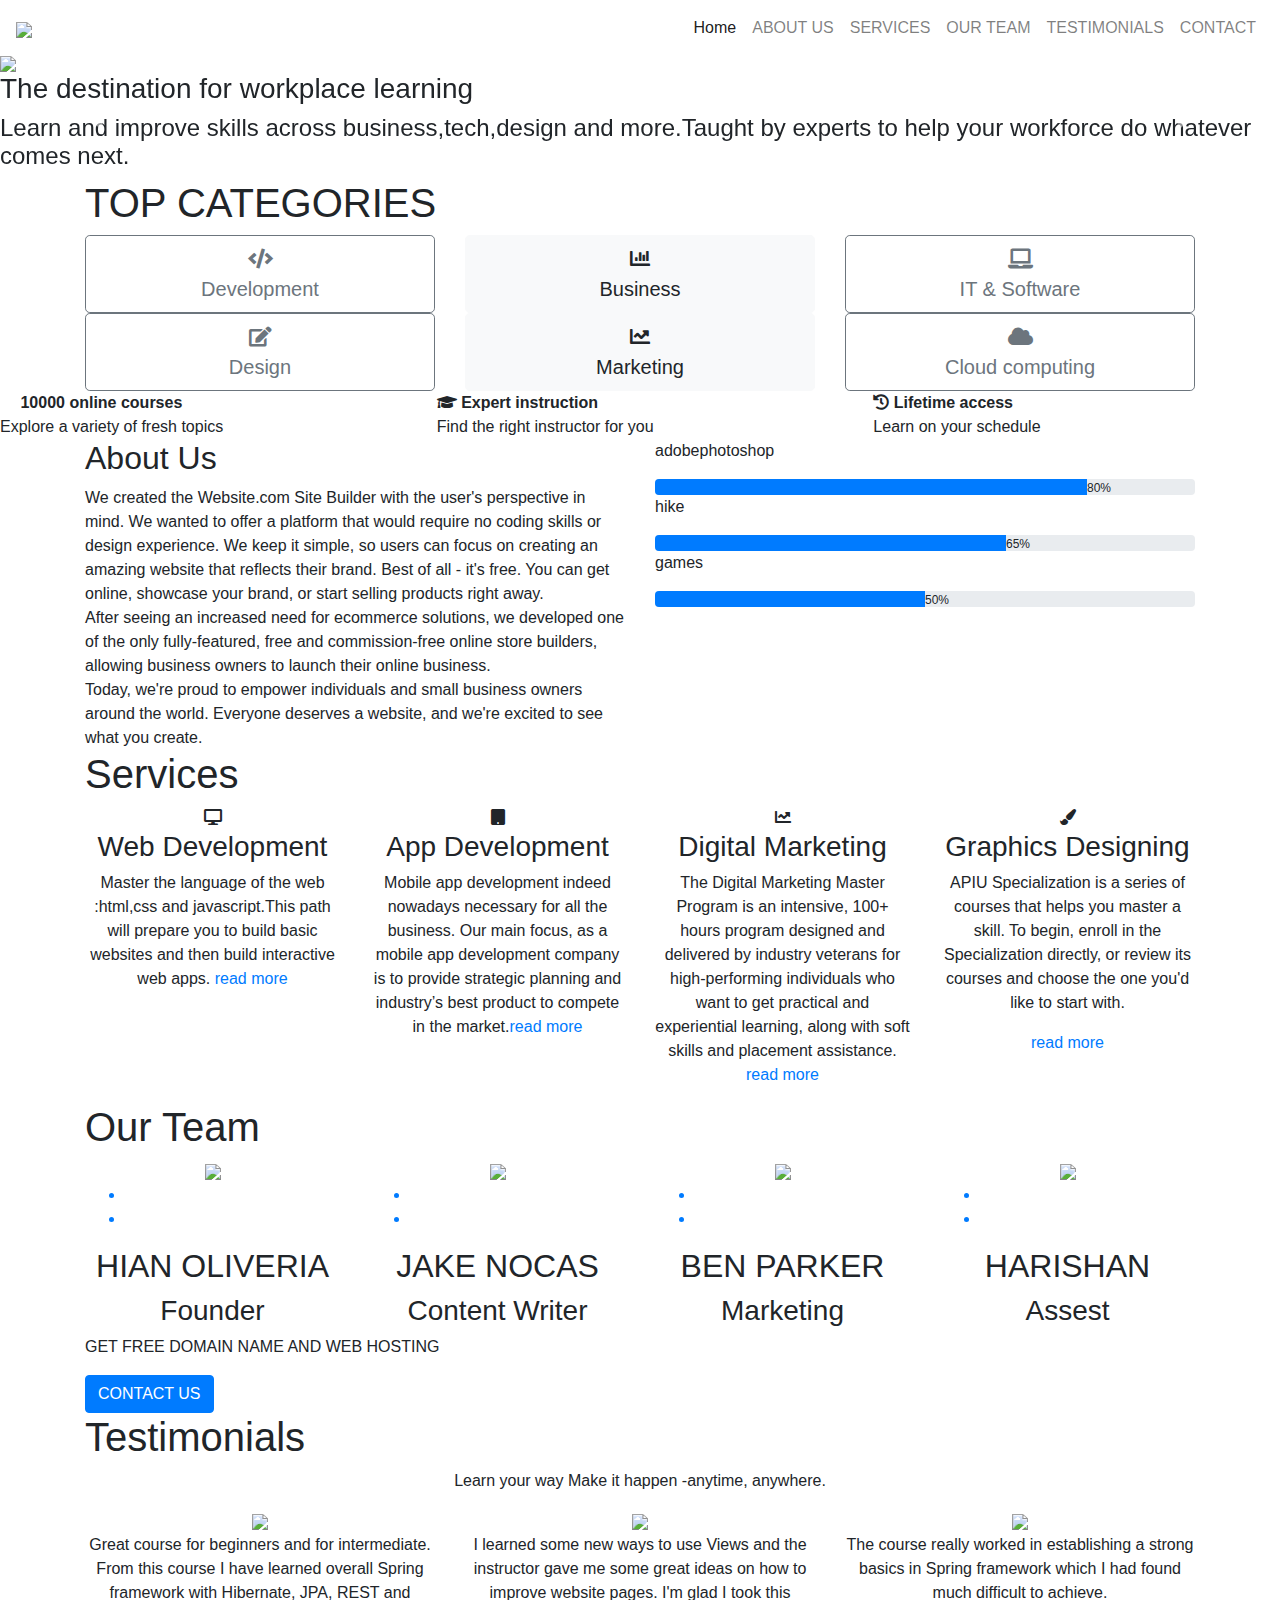
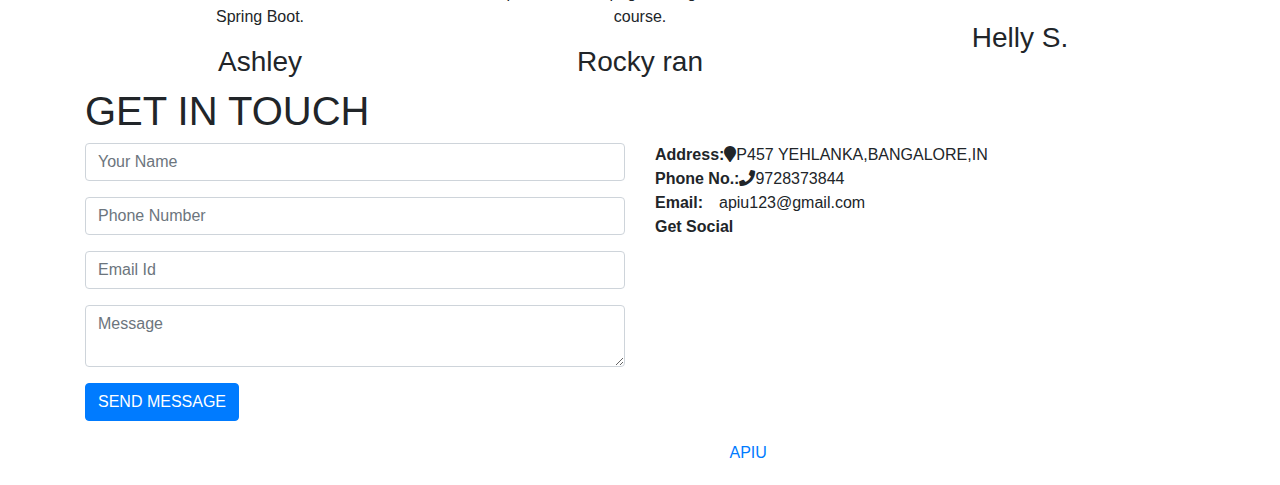
==== index.html @ 8c60d84e "add footer for your page, and fix fontawesome" ====
<!DOCTYPE html>
<html>
  <head>
    <title>APIU WEBSITE</title>
    <link rel="stylesheet" type="text/css" href="makeup.css" />
    <link
      href="https://fonts.googleapis.com/css?family=ZCOOL+XiaoWei"
      rel="stylesheet"
    />
    <link
      href="https://fonts.googleapis.com/css?family=Arvo|Indie+Flower|Josefin+Sans|ZCOOL+XiaoWei"
      rel="stylesheet"
    />
    <link
      href="https://fonts.googleapis.com/css?family=Arvo|Indie+Flower|Josefin+Sans|Shadows+Into+Light|ZCOOL+XiaoWei"
      rel="stylesheet"
    />

    <link
      rel="stylesheet"
      href="https://stackpath.bootstrapcdn.com/bootstrap/4.3.1/css/bootstrap.min.css"
    />
    <script src="https://code.jquery.com/jquery-3.3.1.slim.min.js"></script>
    <script src="https://cdnjs.cloudflare.com/ajax/libs/popper.js/1.14.7/umd/popper.min.js"></script>
    <script src="https://stackpath.bootstrapcdn.com/bootstrap/4.3.1/js/bootstrap.min.js"></script>

    <link
      rel="stylesheet"
      href="https://stackpath.bootstrapcdn.com/font-awesome/4.7.0/css/font-awesome.min.css"
    />
    <link rel="stylesheet" type="text/css" href="fontawesome/css/all.min.css">

  </head>

  <body>
    <!-----menubar------>
    <section id="nav-bar">
      <nav class="navbar navbar-expand-lg navbar-light">
        <a class="navbar-brand" href="#"><img src="L1.png" /></a>
        <button
          class="navbar-toggler"
          type="button"
          data-toggle="collapse"
          data-target="#navbarNav"
          aria-controls="navbarNav"
          aria-expanded="false"
          aria-label="Toggle navigation"
        >
          <span class="navbar-toggler-icon"></span>
        </button>
        <div class="collapse navbar-collapse" id="navbarNav">
          <ul class="navbar-nav ml-auto">
            <li class="nav-item active">
              <a class="nav-link" href="#">Home</a>
            </li>
            <li class="nav-item">
              <a class="nav-link" href="#about">ABOUT US</a>
            </li>
            <li class="nav-item">
              <a class="nav-link" href="#services">SERVICES</a>
            </li>
            <li class="nav-item">
              <a class="nav-link" href="#team">OUR TEAM</a>
            </li>
            <li class="nav-item">
              <a class="nav-link" href="#testimonials">TESTIMONIALS</a>
            </li>

            <li class="nav-item">
              <a class="nav-link" href="#contact">CONTACT</a>
            </li>
          </ul>
        </div>
      </nav>
    </section>
    <!--SLIDER--->

    <div id="slider">
      <div id="headerslider" class="carousel slide" data-ride="carousel">
        <ol class="carousel-indicators">
          <li data-target="#headerslider" data-slide-to="0" class="active"></li>
          <li data-target="#headerslider" data-slide-to="1"></li>
          <li data-target="#headerslider" data-slide-to="2"></li>
        </ol>
        <div class="carousel-inner">
          <div class="carousel-item active">
            <img src="Huge-Backgrounds-33.jpg" class="d-block w-100" />
            <div class="caption1">
              <h3>The destination for workplace learning</h3>
              <h4>
                Learn and improve skills across business,tech,design and
                more.Taught by experts to help your workforce do whatever comes
                next.
              </h4>
            </div>
          </div>
          <div class="carousel-item">
            <img src="statistics.jpg" class="d-block w-100" />
            <div class="caption2">
              <h3>Gain skills in demand across India</h3>
              <h4>Keep learning, you can achieve anything!</h4>
            </div>
          </div>
          <div class="carousel-item">
            <img src="1357922b6712244.jpg" class="d-block w-100" />
            <div class="caption3">
              <h2>
                Programming is the art of algorithm design and the craft of
                debugging errant code.
              </h2>
            </div>
          </div>
        </div>
        <a
          class="carousel-control-prev"
          href="#headerslider"
          role="button"
          data-slide="prev"
        >
          <span class="carousel-control-prev-icon" aria-hidden="true"></span>
          <span class="sr-only">Previous</span>
        </a>
        <a
          class="carousel-control-next"
          href="#headerslider"
          role="button"
          data-slide="next"
        >
          <span class="carousel-control-next-icon" aria-hidden="true"></span>
          <span class="sr-only">Next</span>
        </a>
      </div>
    </div>

    <!----multi----->
    <div class="container">
      <h1>TOP CATEGORIES</h1>
      <div class="row">
        <div class="col-sm">
          <a
            href="https://www.udemy.com/courses/development/"
            class="btn btn-outline-secondary btn-lg btn-block"
            ><i class="fa fa-code"></i><br />Development</a
          >
        </div>
        <div class="col-md">
          <a
            href="https://www.udemy.com/courses/business/"
            class="btn btn-light btn-lg btn-block"
            ><i class="fa fa-bar-chart"></i><br />Business</a
          >
        </div>
        <div class="col-sm">
          <a
            href="https://www.udemy.com/courses/it-and-software/"
            class="btn btn-outline-secondary btn-lg btn-block"
            ><i class="fa fa-laptop"></i><br />IT & Software</a
          >
        </div>
      </div>
      <div class="row">
        <div class="col-sm">
          <a
            href="https://www.udemy.com/courses/design/"
            class="btn btn-outline-secondary btn-lg btn-block"
            ><i class="fa fa-pencil-square-o"></i><br />Design</a
          >
        </div>
        <div class="col-md">
          <a
            href="https://www.udemy.com/courses/marketing/"
            class="btn btn-light btn-lg btn-block"
            ><i class="fa fa-line-chart"></i><br />Marketing</a
          >
        </div>
        <div class="col-sm">
          <a
            href="web/content.html"
            class="btn btn-outline-secondary btn-lg btn-block"
            ><i class="fa fa-cloud"></i><br />Cloud computing</a
          >
        </div>
      </div>
    </div>
    <!-----bar---->
    <div class="bar">
      <div class="row">
        <div class="col-sm">
          <i class="fa fa-paper-plane-o"></i>

          <b>10000 online courses</b><br />
          Explore a variety of fresh topics
        </div>
        <div class="col-sm">
          <i class="fa fa-graduation-cap"></i>
          <b>Expert instruction</b><br />
          Find the right instructor for you
        </div>
        <div class="col-sm">
          <i class="fa fa-history"></i>
          <b>Lifetime access</b><br />
          Learn on your schedule
        </div>
      </div>
    </div>

    <!----about us--->
    <section id="about">
      <div class="container">
        <div class="row">
          <div class="col-md-6 skills-bar">
            <h2>About Us</h2>
            <div class="about-content">
              We created the Website.com Site Builder with the user's
              perspective in mind. We wanted to offer a platform that would
              require no coding skills or design experience. We keep it simple,
              so users can focus on creating an amazing website that reflects
              their brand. Best of all - it's free. You can get online, showcase
              your brand, or start selling products right away.
              <br />
              After seeing an increased need for ecommerce solutions, we
              developed one of the only fully-featured, free and commission-free
              online store builders, allowing business owners to launch their
              online business.
              <br />
              Today, we're proud to empower individuals and small business
              owners around the world. Everyone deserves a website, and we're
              excited to see what you create.
            </div>
          </div>
          <div class="col-md-6">
            <p>adobephotoshop</p>
            <div class="progress">
              <div class="progress-bar" style="width: 80%"></div>
              80%
            </div>
            <p>hike</p>
            <div class="progress">
              <div class="progress-bar" style="width: 65%"></div>
              65%
            </div>
            <p>games</p>
            <div class="progress">
              <div class="progress-bar" style="width: 50%"></div>
              50%
            </div>
          </div>
        </div>
      </div>
    </section>

    <!---services-->
    <section id="services">
      <div class="container">
        <h1>Services</h1>
        <div class="row">
          <div class="col-md-3 text-center">
            <div class="icon">
              <i class="fa fa-desktop"></i>
              <h3>Web Development</h3>
              <p>
                Master the language of the web :html,css and javascript.This
                path will prepare you to build basic websites and then build
                interactive web apps.
                <a
                  href="https://en.wikipedia.org/wiki/Web_development"
                  target="_blank"
                  >read more
                </a>
              </p>
            </div>
          </div>
          <div class="col-md-3 text-center">
            <div class="icon">
              <i class="fa fa-tablet"></i>
              <h3>App Development</h3>
              <p>
                Mobile app development indeed nowadays necessary for all the
                business. Our main focus, as a mobile app development company is
                to provide strategic planning and industry’s best product to
                compete in the market.<a
                  href="https://en.wikipedia.org/wiki/Mobile_app_development"
                  target="_blank"
                  >read more
                </a>
              </p>
            </div>
          </div>
          <div class="col-md-3 text-center">
            <div class="icon">
              <i class="fa fa-line-chart"></i>
              <h3>Digital Marketing</h3>
              <p>
                The Digital Marketing Master Program is an intensive, 100+ hours
                program designed and delivered by industry veterans for
                high-performing individuals who want to get practical and
                experiential learning, along with soft skills and placement
                assistance.
                <a
                  href="https://en.wikipedia.org/wiki/Digital_marketing"
                  target="_blank"
                  >read more
                </a>
              </p>
            </div>
          </div>

          <div class="col-md-3 text-center">
            <div class="icon">
              <i class="fa fa-paint-brush"></i>
              <h3>Graphics Designing</h3>
              <p>
                APIU Specialization is a series of courses that helps you master
                a skill. To begin, enroll in the Specialization directly, or
                review its courses and choose the one you'd like to start with.
              </p>
              <a
                href="https://www.straighterline.com/degree-paths/graphic-design-degree/"
                target="_blank"
                >read more
              </a>
            </div>
          </div>
        </div>
      </div>
    </section>

    <!---team members---->
    <section id="team">
      <div class="container">
        <h1>Our Team</h1>
        <div class="row">
          <div class="col-md-3 profile-pic text-center">
            <div class="img-box">
              <img
                src="hian-oliveira-n_L_ppO4QtY-unsplash.jpg"
                class="img-responsive"
              />
              <ul>
                <a href="" target="_blank"
                  ><li><i class="fa fa-facebook"></i></li
                ></a>
                <a href="" target="_blank"
                  ><li><i class="fa fa-whatsapp"></i></li
                ></a>
              </ul>
            </div>
            <h2>HIAN OLIVERIA</h2>
            <h3>Founder</h3>
          </div>
          <div class="col-md-3 profile-pic text-center">
            <div class="img-box">
              <img
                src="jake-nackos-IF9TK5Uy-KI-unsplash.jpg"
                class="img-responsive"
              />
              <ul>
                <a href="" target="_blank"
                  ><li><i class="fa fa-facebook"></i></li
                ></a>
                <a href="" target="_blank"
                  ><li><i class="fa fa-whatsapp"></i></li
                ></a>
              </ul>
            </div>
            <h2>JAKE NOCAS</h2>
            <h3>Content Writer</h3>
          </div>

          <div class="col-md-3 profile-pic text-center">
            <div class="img-box">
              <img
                src="ben-parker-OhKElOkQ3RE-unsplash.jpg"
                class="img-responsive"
              />
              <ul>
                <a href="" target="_blank"
                  ><li><i class="fa fa-facebook"></i></li
                ></a>
                <a href="" target="_blank"
                  ><li><i class="fa fa-whatsapp"></i></li
                ></a>
              </ul>
            </div>
            <h2>BEN PARKER</h2>
            <h3>Marketing</h3>
          </div>

          <div class="col-md-3 profile-pic text-center">
            <div class="img-box">
              <img
                src="harishan-kobalasingam-8PMvB4VyVXA-unsplash.jpg"
                class="img-responsive"
              />
              <ul>
                <a href="" target="_blank"
                  ><li><i class="fa fa-facebook"></i></li
                ></a>
                <a href="" target="_blank"
                  ><li><i class="fa fa-whatsapp"></i></li
                ></a>
              </ul>
            </div>
            <h2>HARISHAN</h2>
            <h3>Assest</h3>
          </div>
        </div>
      </div>
    </section>

    <!---promo section--->

    <section id="promo">
      <div class="container">
        <p>GET FREE DOMAIN NAME AND WEB HOSTING</p>
        <a href="#contact" class="btn btn-primary">CONTACT US</a>
      </div>
    </section>
    <!testimonial>
    <section id="testimonials">
      <div class="container">
        <h1>Testimonials</h1>
        <p class="text-center">
          Learn your way Make it happen -anytime, anywhere.
        </p>
        <div class="row">
          <div class="col-md-4 text-center">
            <div class="profile">
              <img src="u1.jpg" class="user" />
              <blockquote>
                Great course for beginners and for intermediate. From this
                course I have learned overall Spring framework with Hibernate,
                JPA, REST and Spring Boot.
              </blockquote>
              <h3>Ashley</h3>
            </div>
          </div>
          <div class="col-md-4 text-center">
            <div class="profile">
              <img src="u2.jpg" class="user" />
              <blockquote>
                I learned some new ways to use Views and the instructor gave me
                some great ideas on how to improve website pages. I'm glad I
                took this course.
              </blockquote>
              <h3>Rocky ran</h3>
            </div>
          </div>

          <div class="col-md-4 text-center">
            <div class="profile">
              <img src="u3.jpg" class="user" />
              <blockquote>
                The course really worked in establishing a strong basics in
                Spring framework which I had found much difficult to achieve.
              </blockquote>
              <h3>Helly S.</h3>
            </div>
          </div>
        </div>
      </div>
    </section>

    <!-----get in touch-->
    <section id="contact">
      <div class="container">
        <h1>GET IN TOUCH</h1>
        <div class="row">
          <div class="col-md-6">
            <form class="contact-form">
              <div class="form-group">
                <input
                  type="text"
                  class="form-control"
                  placeholder="Your Name"
                />
              </div>
              <div class="form-group">
                <input
                  type="number"
                  class="form-control"
                  placeholder="Phone Number"
                />
              </div>
              <div class="form-group">
                <input
                  type="email"
                  class="form-control"
                  placeholder="Email Id"
                />
              </div>
              <div class="form-group">
                <textarea
                  class="form-control"
                  row="4 "
                  placeholder="Message"
                ></textarea>
              </div>
              <button type="Submit" class="btn btn-primary">
                SEND MESSAGE
              </button>
            </form>
          </div>
          <div class="col-md-6 contact-info">
            <div class="follow">
              <b>Address:</b><i class="fa fa-map-marker"></i>P457
              YEHLANKA,BANGALORE,IN
            </div>

            <div class="follow">
              <b>Phone No.:</b><i class="fa fa-phone"></i>9728373844
            </div>

            <div class="follow">
              <b>Email:</b><i class="fa fa-envelope-o"></i>apiu123@gmail.com
            </div>

            <div class="follow">
              <label><b>Get Social</b></label>
              <a href="https://www.facebook.com/" target="_blank"
                ><i class="fa fa-facebook"></i
              ></a>
              <a href="https://www.youtube.com/" target="_blank"
                ><i class="fa fa-youtube-play"></i
              ></a>
              <a href="https://twitter.com/" target="_blank"
                ><i class="fa fa-twitter"></i
              ></a>
              <a
                href="https://aboutme.google.com/u/0/?referer=gplus"
                target="_blank"
                ><i class="fa fa-google-plus"></i
              ></a>
            </div>
          </div>
        </div>
      </div>
    </section>

    <!--footer-->
    <footer class="py-1">
      <section id="footer">
        <div class="container">
          <div class="footer-copyright text-center text-white py-3">
              © 2020 Developed With <i class="fas fa-heart"></i> By <a href="#YourWebsiteOrInstagramLink" target="_blank">APIU</a>
          </div>
        </div>
        <!---end-->
      </section>
    </footer>
    
    
    <!----scrolling--->
    <script src="smooth-scroll.js"></script>
    <script>
      var scroll = new SmoothScroll('a[href*="#"]');
    </script>
  </body>
</html>
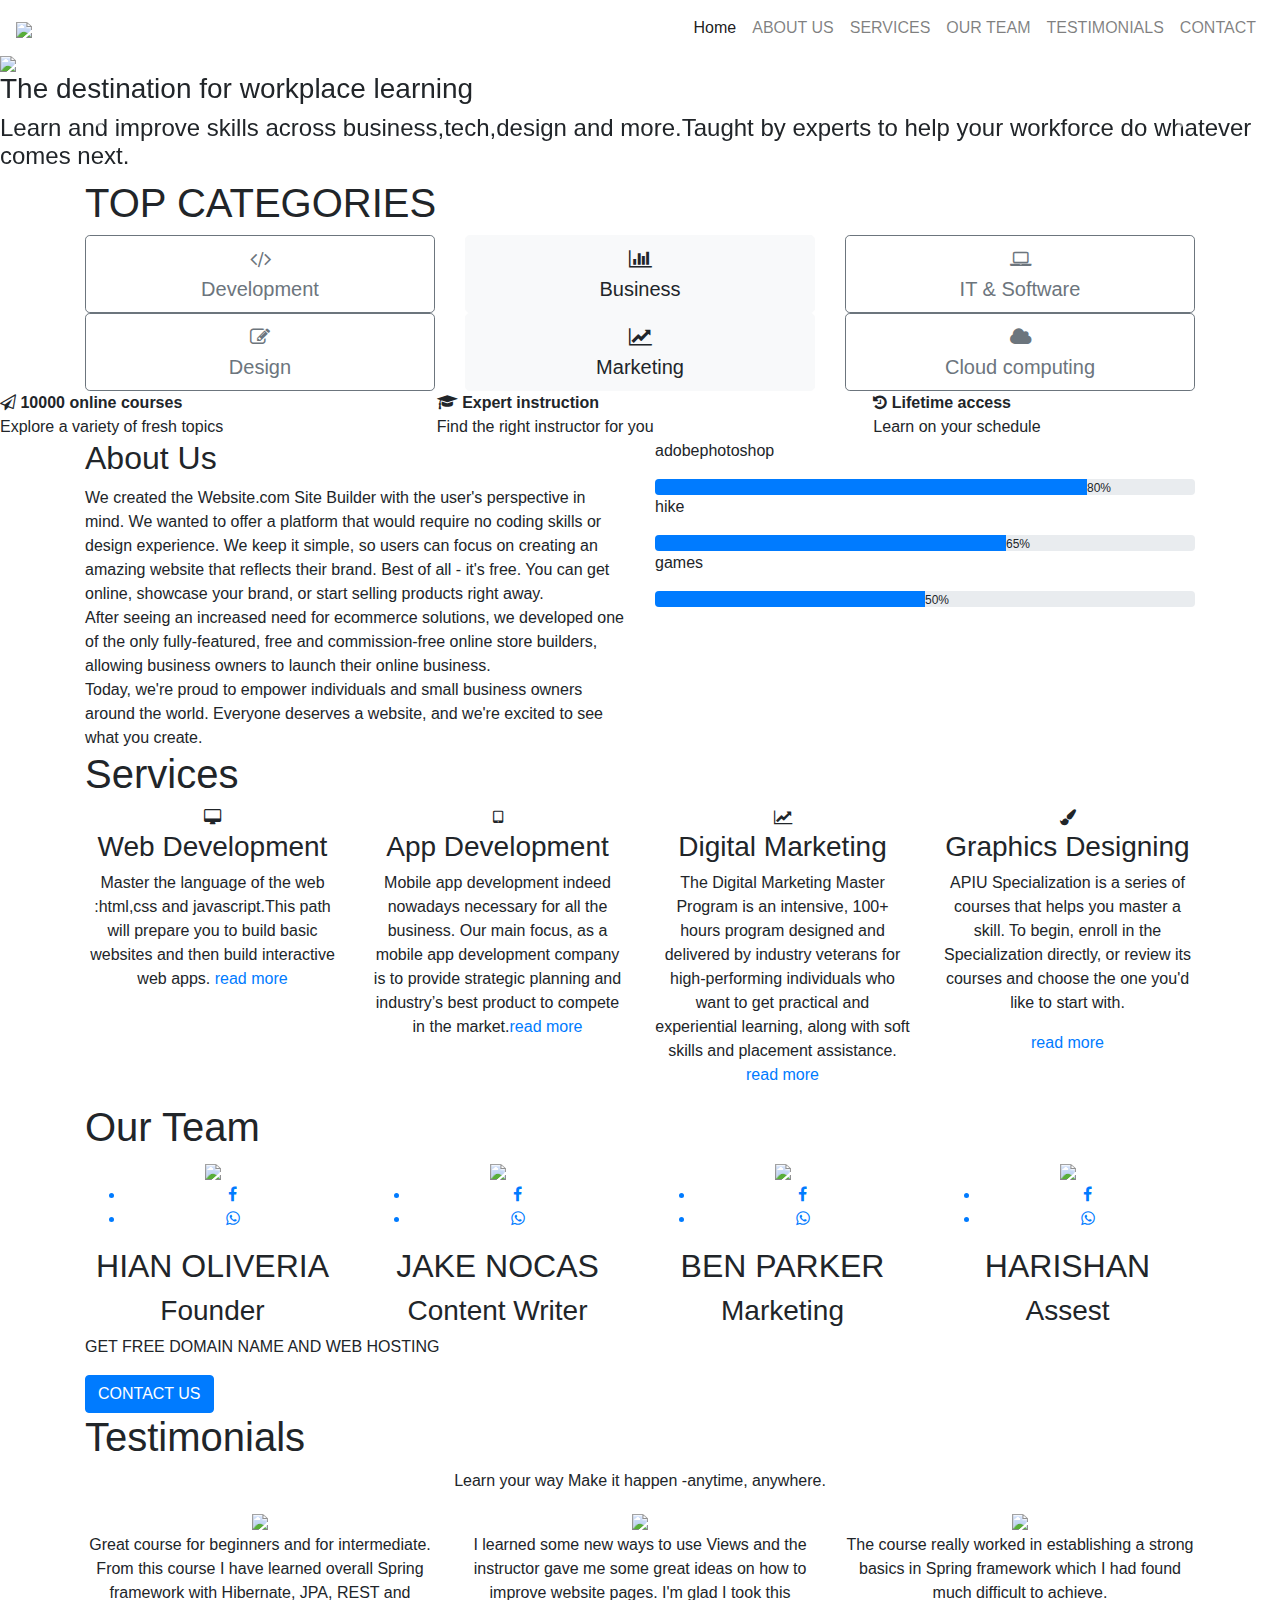
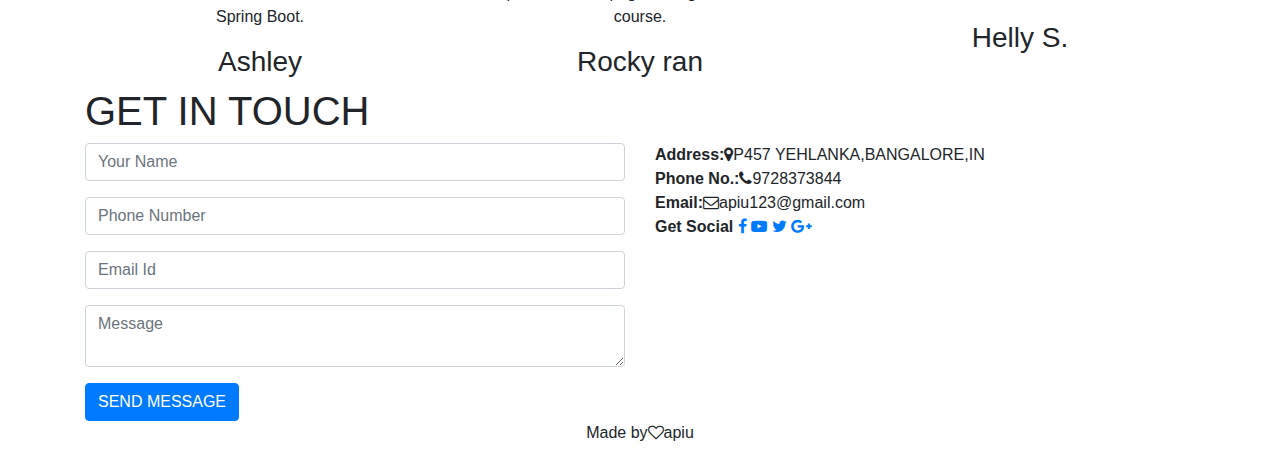
==== commit a1910f96: "some change in services section" ====
--- a/index.html
+++ b/index.html
@@ -28,8 +28,24 @@
       rel="stylesheet"
       href="https://stackpath.bootstrapcdn.com/font-awesome/4.7.0/css/font-awesome.min.css"
     />
-    <link rel="stylesheet" type="text/css" href="fontawesome/css/all.min.css">
-
+    <style>
+      .col-md-3{
+        border-radius:8px;
+        
+      }
+
+      #line{
+        width: 100% !important;
+        height: 2px !important;
+        background-color: white !important;
+      }
+
+      .col-md-3 h3:hover{
+        text-decoration: underline !important;
+      }
+
+      
+    </style>
   </head>
 
   <body>
@@ -258,6 +274,7 @@
             <div class="icon">
               <i class="fa fa-desktop"></i>
               <h3>Web Development</h3>
+              <span id="line"></span>
               <p>
                 Master the language of the web :html,css and javascript.This
                 path will prepare you to build basic websites and then build
@@ -274,6 +291,7 @@
             <div class="icon">
               <i class="fa fa-tablet"></i>
               <h3>App Development</h3>
+              <span id="line"></span>
               <p>
                 Mobile app development indeed nowadays necessary for all the
                 business. Our main focus, as a mobile app development company is
@@ -290,6 +308,7 @@
             <div class="icon">
               <i class="fa fa-line-chart"></i>
               <h3>Digital Marketing</h3>
+              <span id="line"></span>
               <p>
                 The Digital Marketing Master Program is an intensive, 100+ hours
                 program designed and delivered by industry veterans for
@@ -309,6 +328,7 @@
             <div class="icon">
               <i class="fa fa-paint-brush"></i>
               <h3>Graphics Designing</h3>
+              <span id="line"></span>
               <p>
                 APIU Specialization is a series of courses that helps you master
                 a skill. To begin, enroll in the Specialization directly, or
@@ -538,18 +558,13 @@
     </section>
 
     <!--footer-->
-    <footer class="py-1">
-      <section id="footer">
-        <div class="container">
-          <div class="footer-copyright text-center text-white py-3">
-              © 2020 Developed With <i class="fas fa-heart"></i> By <a href="#YourWebsiteOrInstagramLink" target="_blank">APIU</a>
-          </div>
-        </div>
-        <!---end-->
-      </section>
-    </footer>
-    
-    
+    <section id="footer">
+      <div class="container text-center">
+        <p>Made by<i class="fa fa-heart-o"></i>apiu</p>
+      </div>
+
+      <!---end-->
+    </section>
     <!----scrolling--->
     <script src="smooth-scroll.js"></script>
     <script>
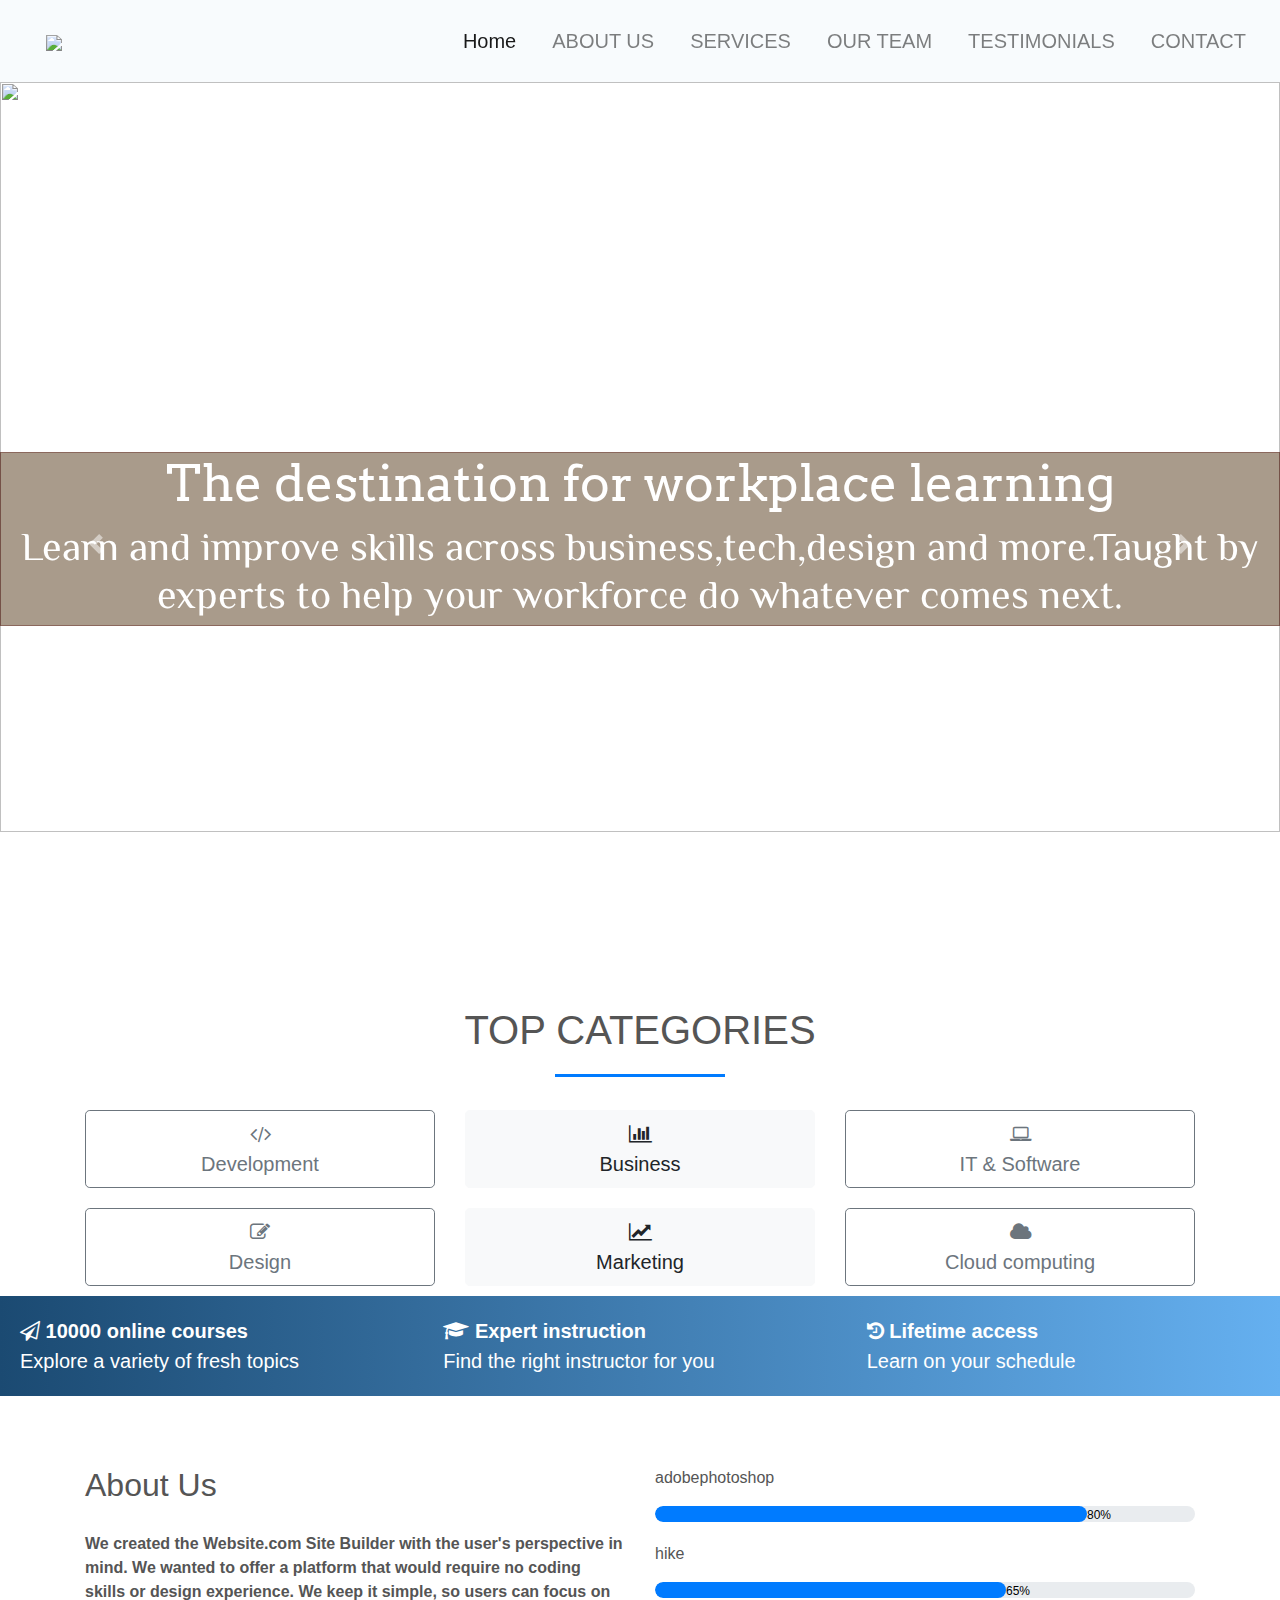
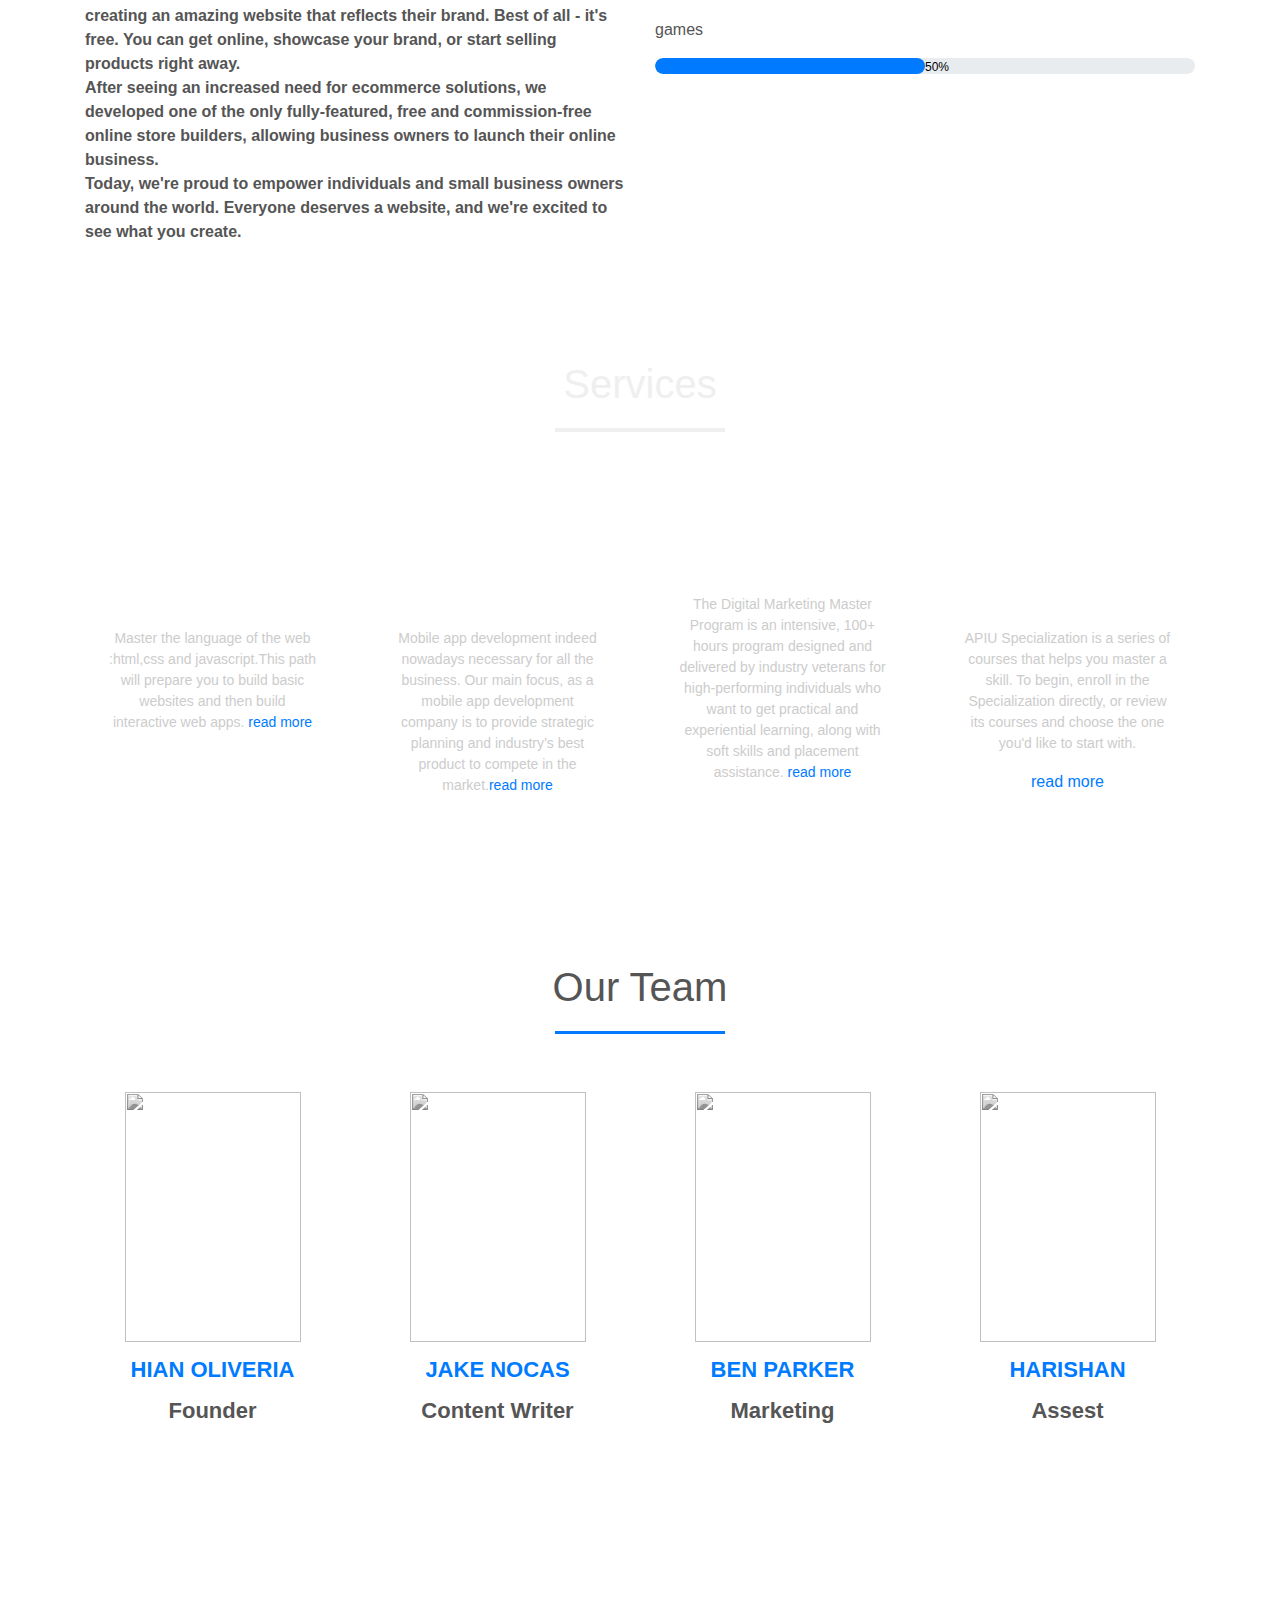
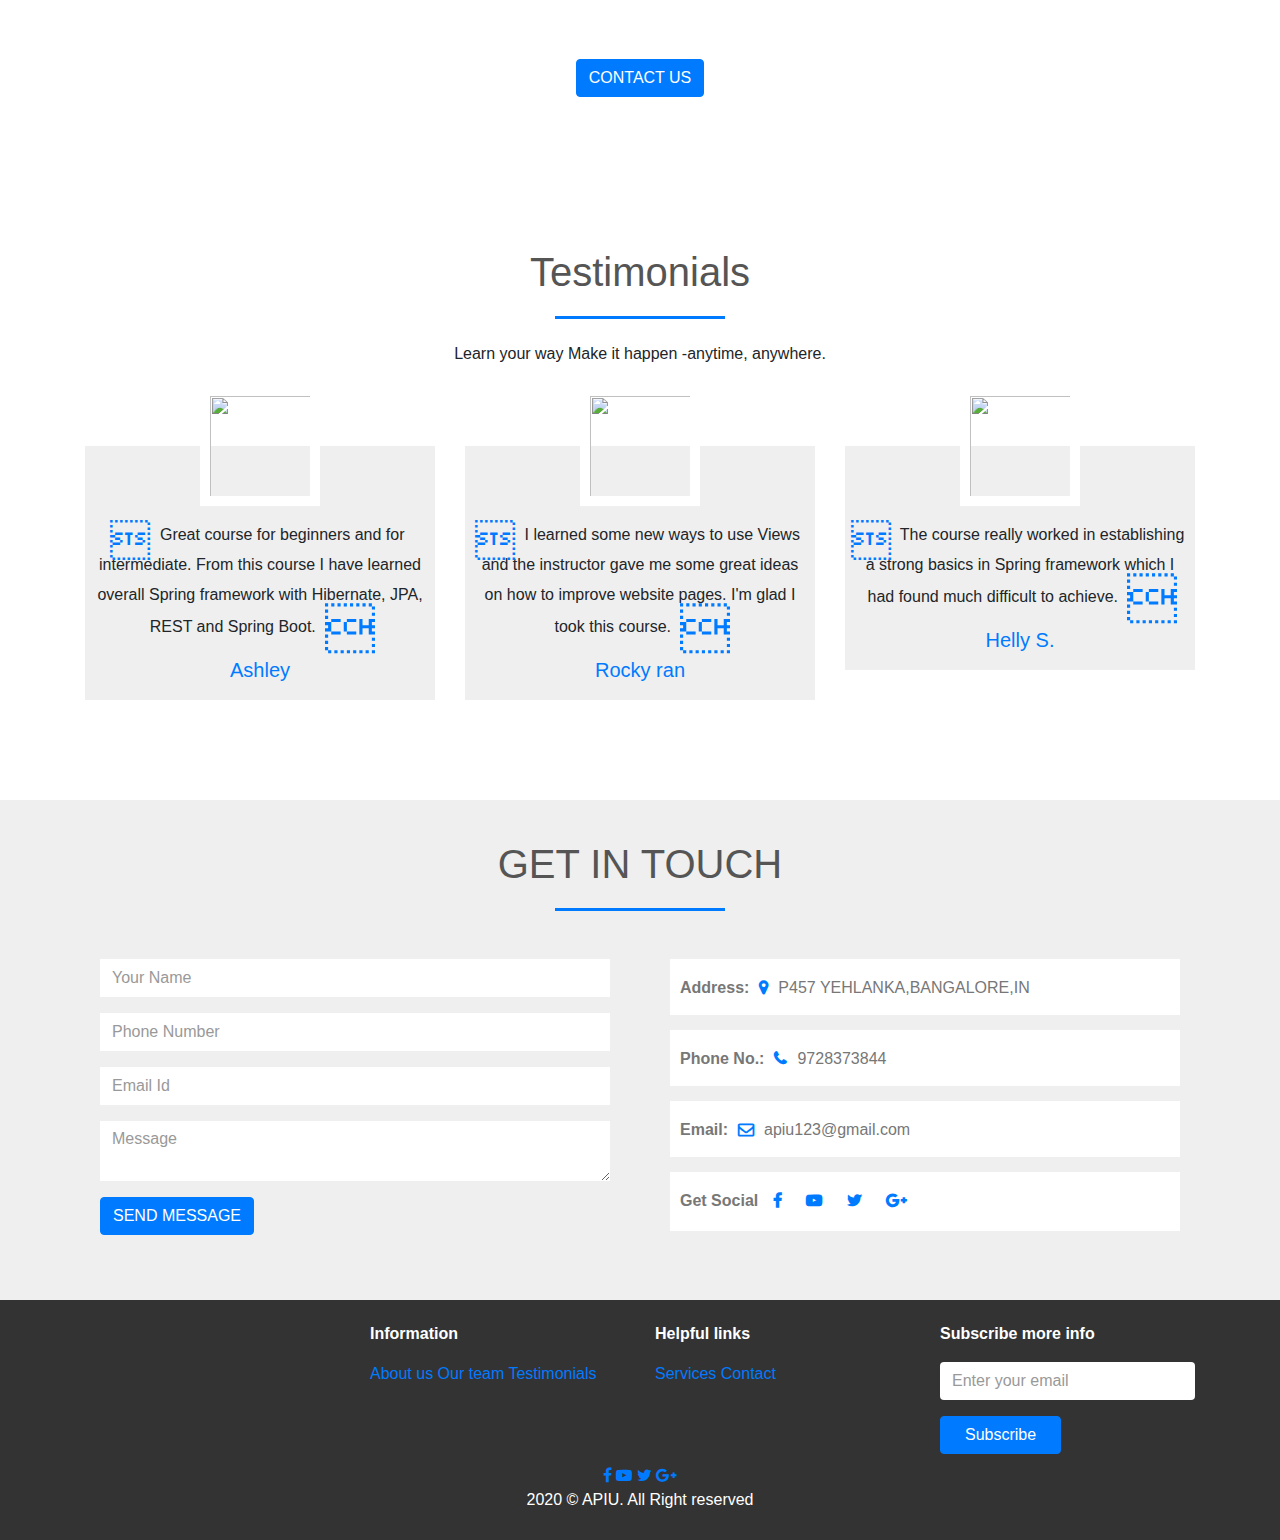
==== commit 2b5ad3dc: "improving footer" ====
--- a/index.html
+++ b/index.html
@@ -28,24 +28,6 @@
       rel="stylesheet"
       href="https://stackpath.bootstrapcdn.com/font-awesome/4.7.0/css/font-awesome.min.css"
     />
-    <style>
-      .col-md-3{
-        border-radius:8px;
-        
-      }
-
-      #line{
-        width: 100% !important;
-        height: 2px !important;
-        background-color: white !important;
-      }
-
-      .col-md-3 h3:hover{
-        text-decoration: underline !important;
-      }
-
-      
-    </style>
   </head>
 
   <body>
@@ -274,7 +256,6 @@
             <div class="icon">
               <i class="fa fa-desktop"></i>
               <h3>Web Development</h3>
-              <span id="line"></span>
               <p>
                 Master the language of the web :html,css and javascript.This
                 path will prepare you to build basic websites and then build
@@ -291,7 +272,6 @@
             <div class="icon">
               <i class="fa fa-tablet"></i>
               <h3>App Development</h3>
-              <span id="line"></span>
               <p>
                 Mobile app development indeed nowadays necessary for all the
                 business. Our main focus, as a mobile app development company is
@@ -308,7 +288,6 @@
             <div class="icon">
               <i class="fa fa-line-chart"></i>
               <h3>Digital Marketing</h3>
-              <span id="line"></span>
               <p>
                 The Digital Marketing Master Program is an intensive, 100+ hours
                 program designed and delivered by industry veterans for
@@ -328,7 +307,6 @@
             <div class="icon">
               <i class="fa fa-paint-brush"></i>
               <h3>Graphics Designing</h3>
-              <span id="line"></span>
               <p>
                 APIU Specialization is a series of courses that helps you master
                 a skill. To begin, enroll in the Specialization directly, or
@@ -559,8 +537,56 @@
 
     <!--footer-->
     <section id="footer">
-      <div class="container text-center">
-        <p>Made by<i class="fa fa-heart-o"></i>apiu</p>
+      <div class="container">
+        <div class="row">
+          
+          <div class="col-lg-3">
+            <img src="L1.png" alt="" class="img-fluid footer-logo">
+          </div>
+
+          <div class="col-lg-3 footer-content">
+            <p class="font-weight-bold">Information</p>
+            <a href="#about">About us</a>
+            <a href="#team">Our team</a>
+            <a href="#testimonials">Testimonials</a>
+          </div>
+
+          <div class="col-lg-3 footer-content">
+            <p class="font-weight-bold">Helpful links</p>
+            <a href="#services">Services</a>
+            <a href="#contact">Contact</a>
+          </div>
+
+          <div class="col-lg-3 footer-content">
+            <p class="font-weight-bold">Subscribe more info</p>
+            <form>
+              <input type="email" class="form-control rounded" id="subsform" placeholder="Enter your email">
+              <button class="btn btn-primary mt-3 pl-4 pr-4">Subscribe</button>
+            </form>
+          </div>
+
+          <span class="footer-border mt-3"></span>
+
+        </div>
+
+        <div class="footer-social-btn text-center">
+          <a href="https://www.facebook.com/" target="_blank"
+                ><i class="fa fa-facebook"></i
+              ></a>
+              <a href="https://www.youtube.com/" target="_blank"
+                ><i class="fa fa-youtube-play"></i
+              ></a>
+              <a href="https://twitter.com/" target="_blank"
+                ><i class="fa fa-twitter"></i
+              ></a>
+              <a
+                href="https://aboutme.google.com/u/0/?referer=gplus"
+                target="_blank"
+                ><i class="fa fa-google-plus"></i
+              ></a>
+              <p class="footer-copyright">2020 &copy; APIU. All Right reserved</p>
+        </div>
+
       </div>
 
       <!---end-->
--- a/makeup.css
+++ b/makeup.css
@@ -0,0 +1,460 @@
+body{
+    margin:0;
+    padding: 0;
+}
+/*navbar*/
+#nav-bar {
+    position: sticky;
+    top:0;
+    z-index: 10;
+}
+
+.navbar-brand img 
+{
+    height:84px;
+    padding-left:30px;
+    
+}
+
+.navbar-nav li
+{
+    padding: 10px;
+}
+.navbar-nav li a 
+{
+float:right;
+    text-align: left;
+}
+#nav-bar ul li a:hover{
+    color:#007bff;
+}
+
+.navbar {
+    background-color: rgba(245, 249, 252, 0.69);
+    
+}
+
+.navbar-toggler {
+    border:none!important;
+}
+
+.nav-link {
+    
+    font-weight: 600px;
+    font-size: 20px;
+}
+/*slider*/
+#slider
+{width:100;
+}
+.caption1{
+    top:60%;
+    transform: translateY(-380px);
+    bottom:initial!important;
+    background-color:rgba(67, 36, 3, 0.46);
+    border: none;
+            border: 1px solid rgba(82, 10, 10, 0.35);
+
+}
+.caption2{
+    top:60%;
+    transform: translateY(-380px);
+    bottom:initial!important;
+    background-color:rgba(67, 36, 3, 0.46);
+    border: none;
+            border: 1px solid rgba(82, 10, 10, 0.35);
+
+}
+.caption3{
+    top:60%;
+    transform: translateY(-380px);
+    bottom:initial!important;
+    background-color:rgba(67, 36, 3, 0.46);
+    border: none;
+            border: 1px solid rgba(82, 10, 10, 0.35);
+
+}
+
+.caption1 h3
+{  font-family: 'ZCOOL XiaoWei', serif;
+font-family: 'Josefin Sans', sans-serif;
+font-family: 'Indie Flower', cursive;
+font-family: 'Arvo', serif;
+
+
+    color: white;
+    font-size: 50px;
+    text-align: center;
+    
+}
+.caption1 h4
+{font-family: 'ZCOOL XiaoWei', serif;
+    color: white;
+    font-size: 40px;
+    text-align: center;
+    
+}
+
+.caption2 h3
+{  font-family: 'ZCOOL XiaoWei', serif;
+font-family: 'Josefin Sans', sans-serif;
+font-family: 'Indie Flower', cursive;
+font-family: 'Arvo', serif;
+
+
+    color: white;
+    font-size: 50px;
+    text-align: center;
+    
+}
+.caption2 h4
+{font-family: 'ZCOOL XiaoWei', serif;
+    color: white;
+    font-size: 50px;
+    text-align: center;
+    
+}
+.caption3 h2
+{     text-align: center;
+    color: white;
+    font-size: 50px;
+
+    font-family: 'ZCOOL XiaoWei', serif;
+font-family: 'Josefin Sans', sans-serif;
+font-family: 'Indie Flower', cursive;
+font-family: 'Arvo', serif;
+font-family: 'Shadows Into Light', cursive;
+color:white;
+}
+
+
+.carousel-item img{
+    width:300px;
+    height: 750px;
+}
+
+#about {
+    padding-top:30px;
+    padding-bottom: 50px;
+    color:#555;
+}
+
+.about-content {
+    padding-top: 20px;
+}
+
+.progress {
+    color:black;
+    border-radius: 16px!important;
+    margin-bottom: 20px;
+
+}
+
+.skills-bar {
+    margin-bottom: 6px;
+    font-weight: 600;
+}
+
+.progress-bar {
+    border-radius:16px;
+}
+
+#about
+{
+    padding-top:60px;
+}
+
+
+/*---service---*/
+
+#services
+{
+    background-image: linear-gradient(rgba(0,0,0,0.8),rgba(0,0,0,0.8)),url(cup.jpg);
+    background-size: cover;
+    background-position: center;
+    color:#efefef !important;
+    background-attachment: fixed;
+    padding-top: 50px;
+    padding-bottom:50px;
+
+}
+
+#services h1
+{
+    text-align: center;
+    color:#efefef !important;
+    padding-bottom:20px;
+}
+#services h1::after
+{
+    content:'';
+    background:#efefef;
+    display:block;
+    height:4px;
+    width:170px;
+    margin: 20px auto 5px;
+}
+
+.services
+{
+    margin-top: 40px;
+}
+.icon{
+    margin: 20px auto;
+    padding:20px;
+    color: white;
+      border:1px solid #fff;
+    border-radius:30%;
+}
+#services p
+{
+    font-size:14px;
+    margin-top:20px;
+    color:#ccc;
+}
+#services .col-md-3:hover
+{
+    background: #007bff;
+    cursor:pointer;
+    transition: 0.7s;
+}
+/*---team---*/
+#team {
+    padding-top: 50px;
+    padding-bottom: 50px;
+    color:#555;
+}
+h1
+{
+    text-align: center;
+    color:#555!important;
+    padding-bottom:10px;    
+    
+}
+h1::after
+{
+    content:'';
+    background:#007bff;
+    display:block;
+    height: 3px;
+    width: 170px;
+    margin: 20px auto 5px;
+}
+
+.profile-pic {
+    margin-top: 25px;
+}
+.profile-pic .img-box
+{opacity: 1;
+display:block;
+    position: relative;
+}
+.profile-pic .img-box img
+{
+    filter:grayscale(1);
+}
+.profile-pic .img-box img:hover
+{
+    filter:grayscale(0);
+    cursor:pointer;
+}
+.profile-pic h2
+{
+    font-size: 22px;
+    font-weight: bold;
+    margin-top:15px;
+color:#007bff!important;
+}
+.profile-pic h3
+{
+    font-size: 22px;
+    font-weight: bold;
+    margin-top:15px;
+
+}
+#team .fa
+{
+    height: 25px;
+    width: 25px;
+    color:#007bff!important;
+    background: #fff;
+    padding: 4px;
+    border-radius: 50%;
+    
+}
+.img-box ul
+{
+    padding: 15px 0;
+    position:absolute;
+    z-index:10;
+    bottom:0;
+    left:50%;
+    transform: translateX(-50%);
+    opacity: 0;
+}
+.img-box ul li
+{
+    padding: 5px;
+    display: inline-block;
+}
+.img-box:hover ul
+{
+    opacity:1;
+}
+.img-box ul,.img-box ul li
+{
+    transition: 0.5s;
+}
+
+.img-box img
+{
+    height: 250px;
+    width:176px;
+}
+/*promo*/
+#promo
+{
+    background-image: linear-gradient(rgba(0,0,0,0.7),rgba(0,0,0,0.8)),url(team.jpg);
+    background-size: cover;
+    background-position: center;
+    color:#fff;
+    background-attachment: fixed;
+    text-align: center;
+    padding:100px;
+    font-family: sans-serif;
+    font-size: 30px;
+}
+
+/*get in touch*/
+#contact {
+    background-color: #efefef;
+    padding-bottom: 40px;
+    padding-top: 40px;
+    color:#777;
+}
+
+.contact-form {
+    padding: 15px;
+}
+
+.form-control {
+    border-radius: 0 !important;
+    border:none!important;
+}
+::placeholder
+{
+    color:#999 !important;
+}
+.follow {
+    background: #fff;
+    padding: 10px;
+    margin: 15px;
+    
+}
+
+.contact-info .fa {
+    margin:10px;
+    color:#007bff;
+    font-weight: bold;
+}
+
+
+/*---footerooo---*/
+#footer {
+    background:#333;
+    color:#fff;
+    padding: 12px;
+}
+
+.fa-heart-o {
+    margin:3px;
+    color: red;
+}
+
+/*testimonial*/
+#testimonials {
+    padding-top:50px;
+    padding-bottom: 50px;
+    
+    
+}
+
+.user {
+    width:120px;
+    height:120px;
+    
+}
+#testimonials .row
+{
+    margin-top: 30px;
+}
+.col-md-4
+{
+    margin:40px auto;
+}
+
+.profile {
+    padding:70px 10px 10px;
+    background-color: #efefef;
+}
+.profile img
+{
+    top:-60px;
+    position: absolute;
+    left:calc(50% - 60px);
+    border:10px solid #fff;
+}
+.profile h3
+{
+    font-size: 20px;
+    margin-top:15px;
+    color:#007bff;
+    
+}
+
+
+blockquote {
+    font-size: 16px;
+line-height: 30px;
+
+}
+blockquote::before
+{
+    content:'\93';
+    font-size: 40px;
+    color:#007bff;
+    position:relative;
+    line-height:20px;
+    bottom:-15px;
+    right:5px;
+}
+blockquote::after
+{
+    content:'\94';
+    font-size: 50px;
+    color:#007bff;
+    position:relative;
+    line-height:10px;
+    bottom:-15px;
+    left:5px;
+}
+.profile:hover
+{
+    box-shadow: 0 0 15px 5px rgba(0,0,0,0.2);
+    cursor:pointer;
+    transition: 0.5s;
+}
+ .container .row 
+{
+    padding-top: 10px;
+    padding-bottom: 10px;
+}
+/*bar---*/
+
+.bar{text-align: justify;
+    background-image:linear-gradient(to right, #1b4a72, #65b0f0);
+    color: white;
+    font-family: sans-serif;
+    font-size: 20px;
+    padding:20px;
+}
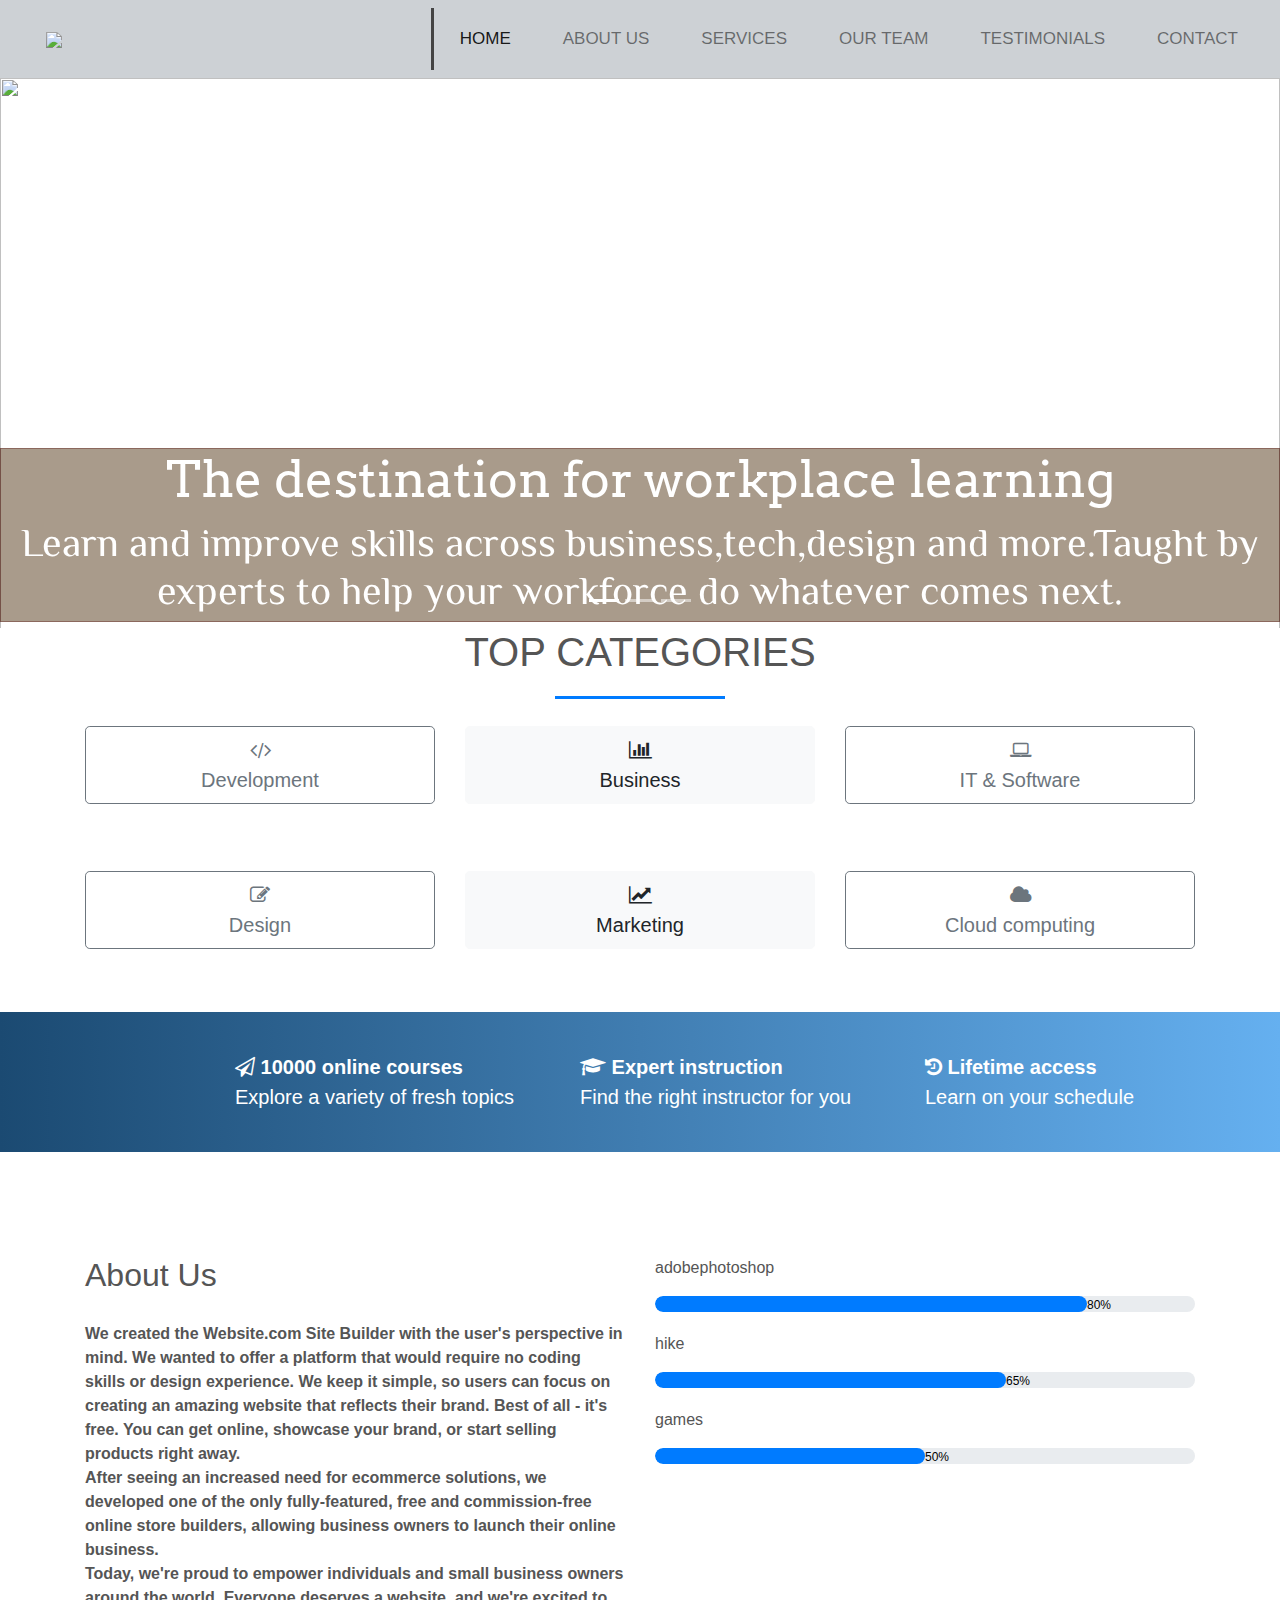
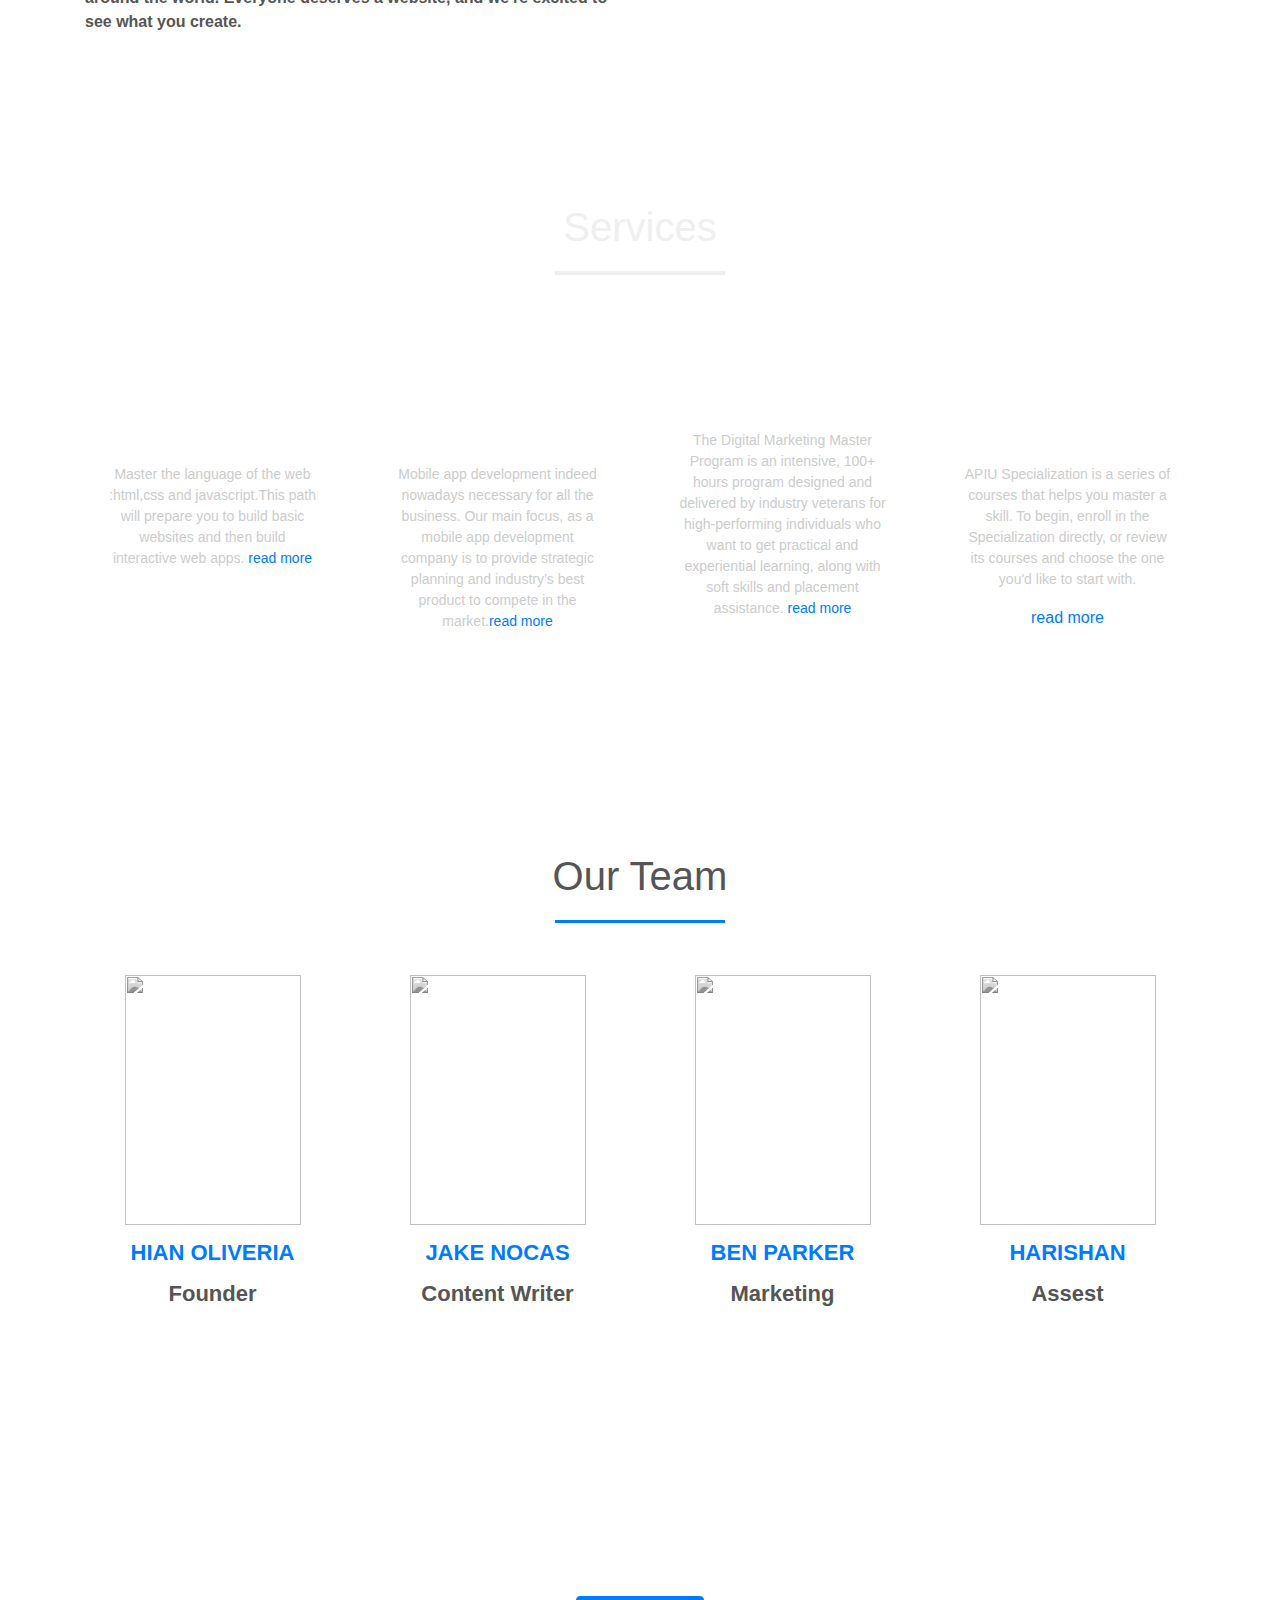
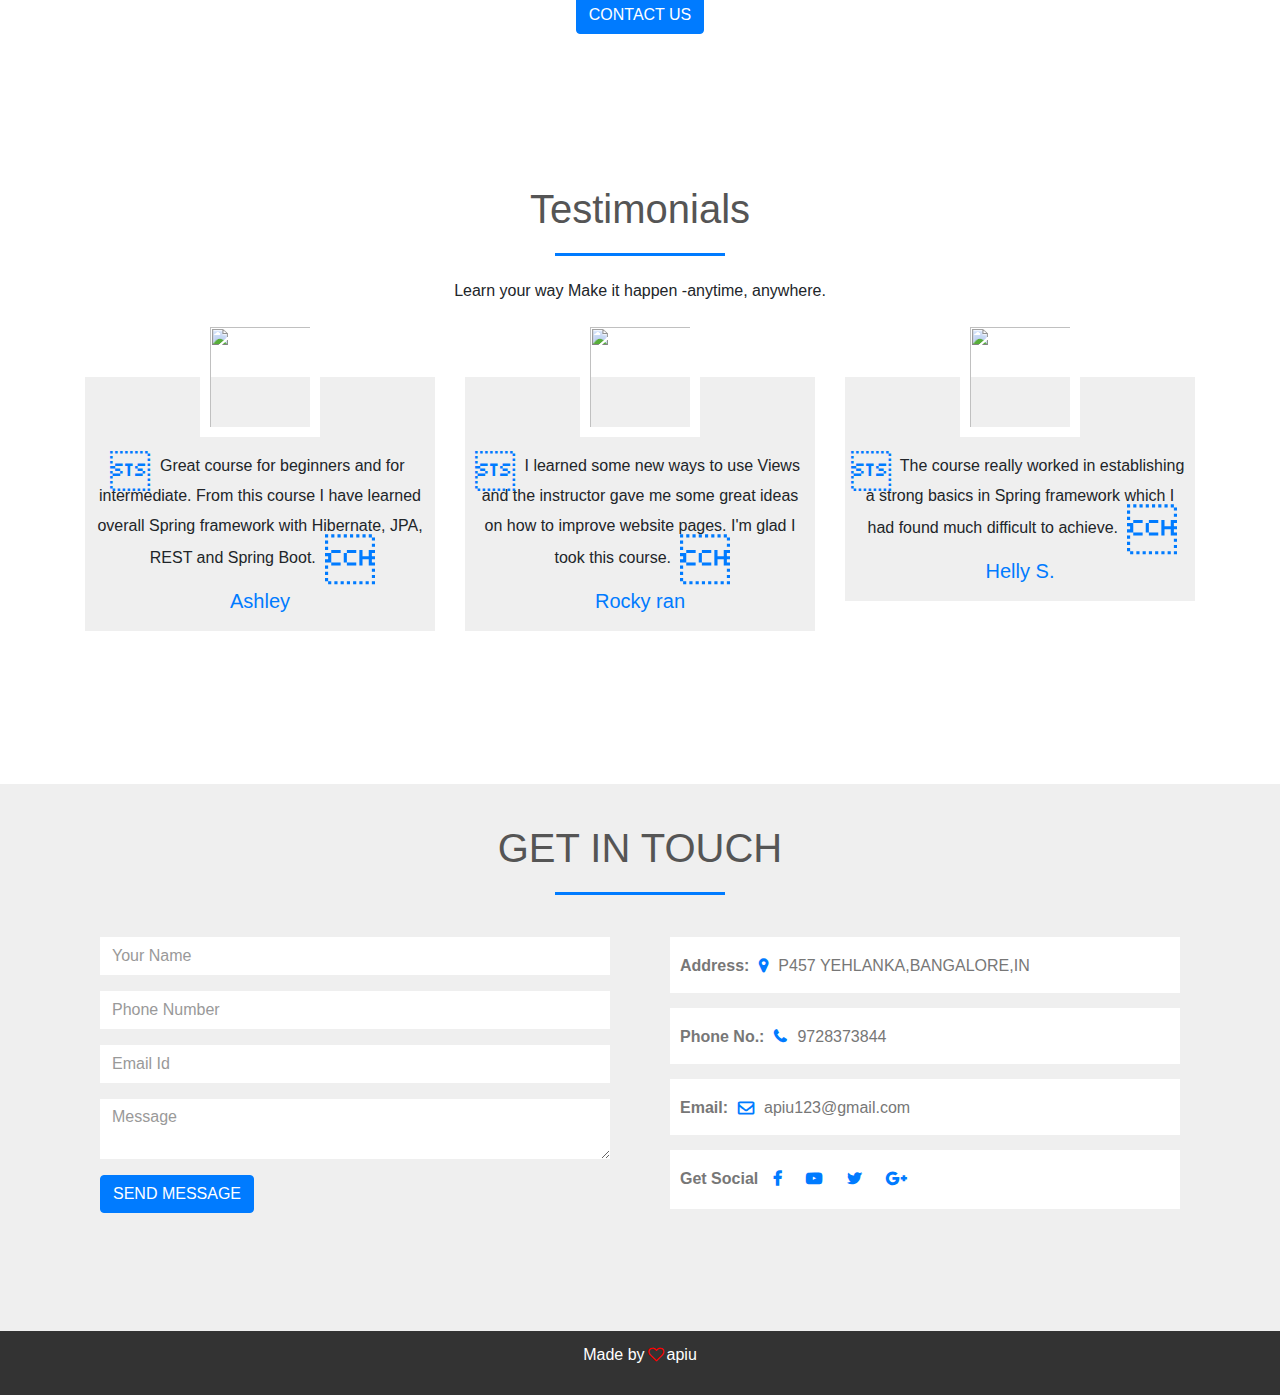
==== commit c30711e7: "Merge a1910f9669fefcb76dbdb528f56af8f0fb8d42e4 into 444a94df162b334bd159622ccec02723c9cf24eb" ====
--- a/index.html
+++ b/index.html
@@ -28,6 +28,24 @@
       rel="stylesheet"
       href="https://stackpath.bootstrapcdn.com/font-awesome/4.7.0/css/font-awesome.min.css"
     />
+    <style>
+      .col-md-3{
+        border-radius:8px;
+        
+      }
+
+      #line{
+        width: 100% !important;
+        height: 2px !important;
+        background-color: white !important;
+      }
+
+      .col-md-3 h3:hover{
+        text-decoration: underline !important;
+      }
+
+      
+    </style>
   </head>
 
   <body>
@@ -256,6 +274,7 @@
             <div class="icon">
               <i class="fa fa-desktop"></i>
               <h3>Web Development</h3>
+              <span id="line"></span>
               <p>
                 Master the language of the web :html,css and javascript.This
                 path will prepare you to build basic websites and then build
@@ -272,6 +291,7 @@
             <div class="icon">
               <i class="fa fa-tablet"></i>
               <h3>App Development</h3>
+              <span id="line"></span>
               <p>
                 Mobile app development indeed nowadays necessary for all the
                 business. Our main focus, as a mobile app development company is
@@ -288,6 +308,7 @@
             <div class="icon">
               <i class="fa fa-line-chart"></i>
               <h3>Digital Marketing</h3>
+              <span id="line"></span>
               <p>
                 The Digital Marketing Master Program is an intensive, 100+ hours
                 program designed and delivered by industry veterans for
@@ -307,6 +328,7 @@
             <div class="icon">
               <i class="fa fa-paint-brush"></i>
               <h3>Graphics Designing</h3>
+              <span id="line"></span>
               <p>
                 APIU Specialization is a series of courses that helps you master
                 a skill. To begin, enroll in the Specialization directly, or
@@ -537,56 +559,8 @@
 
     <!--footer-->
     <section id="footer">
-      <div class="container">
-        <div class="row">
-          
-          <div class="col-lg-3">
-            <img src="L1.png" alt="" class="img-fluid footer-logo">
-          </div>
-
-          <div class="col-lg-3 footer-content">
-            <p class="font-weight-bold">Information</p>
-            <a href="#about">About us</a>
-            <a href="#team">Our team</a>
-            <a href="#testimonials">Testimonials</a>
-          </div>
-
-          <div class="col-lg-3 footer-content">
-            <p class="font-weight-bold">Helpful links</p>
-            <a href="#services">Services</a>
-            <a href="#contact">Contact</a>
-          </div>
-
-          <div class="col-lg-3 footer-content">
-            <p class="font-weight-bold">Subscribe more info</p>
-            <form>
-              <input type="email" class="form-control rounded" id="subsform" placeholder="Enter your email">
-              <button class="btn btn-primary mt-3 pl-4 pr-4">Subscribe</button>
-            </form>
-          </div>
-
-          <span class="footer-border mt-3"></span>
-
-        </div>
-
-        <div class="footer-social-btn text-center">
-          <a href="https://www.facebook.com/" target="_blank"
-                ><i class="fa fa-facebook"></i
-              ></a>
-              <a href="https://www.youtube.com/" target="_blank"
-                ><i class="fa fa-youtube-play"></i
-              ></a>
-              <a href="https://twitter.com/" target="_blank"
-                ><i class="fa fa-twitter"></i
-              ></a>
-              <a
-                href="https://aboutme.google.com/u/0/?referer=gplus"
-                target="_blank"
-                ><i class="fa fa-google-plus"></i
-              ></a>
-              <p class="footer-copyright">2020 &copy; APIU. All Right reserved</p>
-        </div>
-
+      <div class="container text-center">
+        <p>Made by<i class="fa fa-heart-o"></i>apiu</p>
       </div>
 
       <!---end-->
--- a/makeup.css
+++ b/makeup.css
@@ -1,12 +1,16 @@
 body{
     margin:0;
     padding: 0;
+    overflow-x: hidden;
 }
 /*navbar*/
 #nav-bar {
     position: sticky;
     top:0;
-    z-index: 10;
+    z-index: 17;
+    /*width: 1305px;*/
+    height: 107px
+    background-color:blue;
 }
 
 .navbar-brand img 
@@ -30,7 +34,7 @@
 }
 
 .navbar {
-    background-color: rgba(245, 249, 252, 0.69);
+    background-color: rgba(205, 209, 213, 1);
     
 }
 
@@ -161,7 +165,7 @@
 
 #about
 {
-    padding-top:60px;
+    padding-top:100px;
 }
 
 
@@ -217,6 +221,7 @@
     background: #007bff;
     cursor:pointer;
     transition: 0.7s;
+    border-radius: 70px;
 }
 /*---team---*/
 #team {
@@ -446,15 +451,73 @@
 }
  .container .row 
 {
-    padding-top: 10px;
-    padding-bottom: 10px;
+       padding-top: 4px;
+    padding-bottom: 63px;
 }
 /*bar---*/
 
-.bar{text-align: justify;
+.bar{
+    text-align: justify;
     background-image:linear-gradient(to right, #1b4a72, #65b0f0);
     color: white;
     font-family: sans-serif;
     font-size: 20px;
-    padding:20px;
-}
+    height: 140px;
+    padding: 40px;
+    padding-left: 235px;
+}
+
+/* blog page */
+
+#page-header {
+    height: 200px;
+    background: url('../img/image1.jpg');
+    background-position: 0 -360px;
+    background-attachment: fixed;
+    color: #fff;
+    border-bottom: 1px #eee solid;
+    padding-top: 50px;
+  }
+  
+  .about-img {
+    margin-top: -50px;
+  }
+  
+  #faq .card {
+    border: #444;
+  }
+  
+  #faq a {
+    color: #fff;
+    text-decoration: none;
+  }
+  
+  #faq .card-body,
+  #faq .card-header {
+    background: #333;
+  }
+  
+  #main-footer {
+    background: #000;
+    color: #fff;
+  }
+  
+  .navbar .navbar-brand
+  {
+    font-size:18px ;
+  }
+  
+  .navbar .nav-link {
+    font-size: 17px;
+    text-transform: uppercase;
+    padding-left: 1rem !important;
+    padding-right: 1rem !important;
+  }
+  
+  .navbar .nav-item.active {
+    border-left: #444 3px solid;
+  }
+  
+  .carousel-item {
+    height: 550px;
+  }